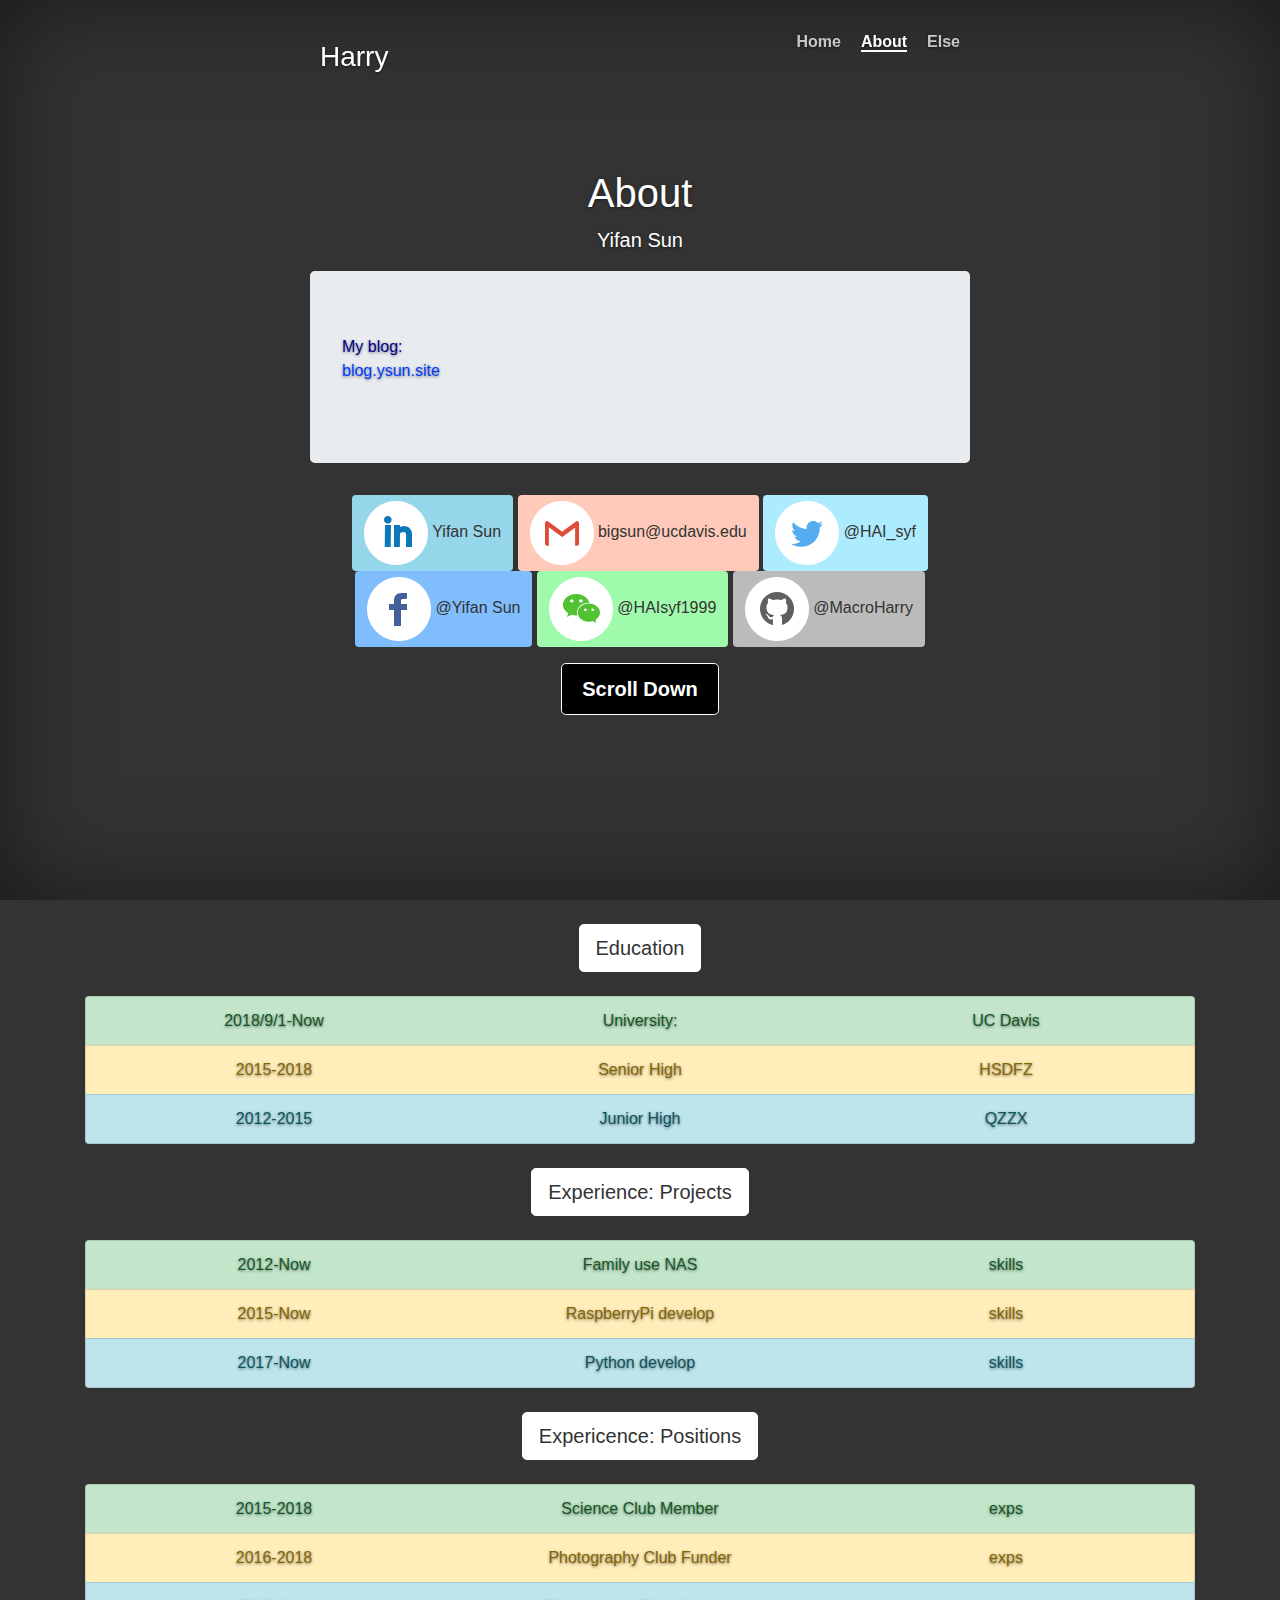
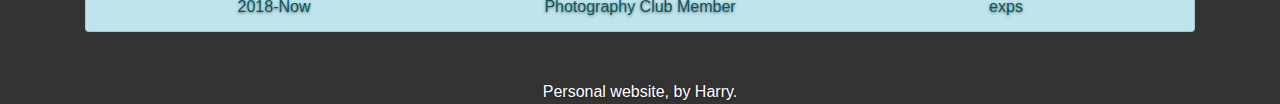
==== about.html @ bf185abb "Initial commit" ====
<!doctype html>
<html lang="en">
<head>
    <!-- Required meta tags -->
    <meta charset="utf-8">
    <meta name="viewport" content="width=device-width, initial-scale=1, shrink-to-fit=no">
    <!-- 上述2个meta标签*必须*放在最前面，任何其他内容都*必须*跟随其后！ -->
    <link rel="icon" href="/images/favicon.ico" type="image/x-icon"/>
    <link rel="shortcut icon" href="/images/favicon.ico" type="image/x-icon"/>
    <link rel="apple-touch-icon" href="/images/apple-touch-icon.png"/>
    <!-- Bootstrap-->
    <link rel="stylesheet" href="https://stackpath.bootstrapcdn.com/bootstrap/4.3.1/css/bootstrap.min.css" integrity="sha384-ggOyR0iXCbMQv3Xipma34MD+dH/1fQ784/j6cY/iJTQUOhcWr7x9JvoRxT2MZw1T" crossorigin="anonymous">
    
    <title>About</title>
    
     <!-- Custom styles for this template -->
    <link href="about.css" rel="stylesheet">
</head>
<body>
    <!--Start Body Here-->
    <div class="site-wrapper">
        <div class="site-wrapper-inner">
            <div class="cover-container">
                <div class="masthead clearfix">
                    <div class="inner">
                        <h3 class="masthead-brand">Harry</h3>
                        <nav>
                            <ul class="nav masthead-nav">
                                <li>
                                    <a href="index.html">Home</a>
                                </li>
                                <li class="active">
                                    <a href="about.html">About</a>
                                </li>
                                <li>
                                    <a href="else.html">Else</a>
                                </li>
                            </ul>
                        </nav>
                    </div>
                </div>
                <div class="inner cover">
                    <h1 class="cover-heading">About</h1>
                    <p class="lead">Yifan Sun</p>
                    <div class="jumbotron">
                        <p class="text-left bio">
                        My blog:<br>
                        <a href="http://blog.ysun.site" target="_blank">blog.ysun.site</a>
                        </p>
                    </div>
                    <p class="text-center">
                        <a href="https://www.linkedin.com/in/bigsun/" target="_blank" class="btn btn-contact btn-linkedin btn-default"><img src="images/64px/linkedin.png"> Yifan Sun</a>
                        <a href="mailto:bigsun@ucdavis.edu" target="_blank" class="btn btn-contact btn-gmail btn-default"><img src="images/64px/Gmail.png"> bigsun@ucdavis.edu</a>
                        <a href="https://twitter.com/HAI_syf" target="_blank" class="btn btn-contact btn-twitter btn-default"><img src="images/64px/Twitter%20-%E6%8E%A8%E7%89%B9.png"> @HAI_syf</a> 
                        <a href="https://www.facebook.com/profile.php?id=100029191653304" target="_blank" class="btn btn-contact btn-fb btn-default"><img src="images/64px/Facebook.png"> @Yifan Sun</a> 
                        <button class="btn btn-contact btn-wechat btn-default" data-toggle="modal" data-target="#wxqrcode"><img src="images/64px/tencent%20-%E8%85%BE%E8%AE%AF_wechat%20-%E5%BE%AE%E4%BF%A1.png"> @HAIsyf1999</button> 
                        <a href="https://github.com/MacroHarry" target="_blank" class="btn btn-contact btn-github btn-default"><img src="images/64px/GitHub.png"> @MacroHarry</a> 
                    </p>
                    <p class="lead">
                        <a href="javascript:void(0)" onclick="window.scrollTo(0, document.getElementById('content').offsetTop - window.innerHeight / 2);" class="btn btn-lg btn-sd btn-default">Scroll Down</a>
                    </p>
                </div>
            </div>
        </div>
    </div>
    <div class="container" id="content">
        <div class="row">
            <div class="col">
            <br>
            <div class="panel-group" id="accoradion">
                <div class="panel panel-default">
                    <div class="panel-heading">
                        <div class="panel-title">
                            <a href="#collapseOne" data-toggle="collapse" data-parent="#accoradion" class="btn btn-lg btn-default">Education</a>
                        </div>
                        <br>
                        <div id="collapseOne" class="panel-collapse collapse show">
                            <div class="panel-body">
                                <ul class="list-group">
                                    <li class="list-group-item list-group-item-success">
                                        <div class="row">
                                            <div class="col-sm-4">2018/9/1-Now</div>
                                            <div class="col-sm-4">University:</div>
                                            <div class="col-sm-4">UC Davis</div>
                                        </div>
                                    </li>

                                    <li class="list-group-item list-group-item-warning">
                                        <div class="row">
                                            <div class="col-sm-4">2015-2018</div>
                                            <div class="col-sm-4">Senior High</div>
                                            <div class="col-sm-4">HSDFZ</div>
                                        </div>
                                    </li>

                                    <li class="list-group-item list-group-item-info">
                                        <div class="row">
                                            <div class="col-sm-4">2012-2015</div>
                                            <div class="col-sm-4">Junior High</div>
                                            <div class="col-sm-4">QZZX</div>
                                        </div>
                                    </li>
                                </ul>
                            </div>
                        </div>
                    </div>
                    <br>
                    <div class="panel-heading">
                        <div class="panel-title">
                            <a href="#collapseTwo" data-toggle="collapse" data-parent="#accoradion" class="btn btn-lg btn-default">Experience: Projects</a>
                        </div>
                        <br>
                        <div id="collapseTwo" class="panel-collapse collapse show">
                            <div class="panel-body">
                                <ul class="list-group">
                                    <li class="list-group-item list-group-item-success">
                                        <div class="row">
                                            <div class="col-sm-4">2012-Now</div>
                                            <div class="col-sm-4">Family use NAS</div>
                                            <div class="col-sm-4">skills</div>
                                        </div>
                                    </li>

                                    <li class="list-group-item list-group-item-warning">
                                        <div class="row">
                                            <div class="col-sm-4">2015-Now</div>
                                            <div class="col-sm-4">RaspberryPi develop</div>
                                            <div class="col-sm-4">skills</div>
                                        </div>
                                    </li>

                                    <li class="list-group-item list-group-item-info">
                                        <div class="row">
                                            <div class="col-sm-4">2017-Now</div>
                                            <div class="col-sm-4">Python develop</div>
                                            <div class="col-sm-4">skills</div>
                                        </div>
                                    </li>
                                </ul>
                            </div>
                        </div>
                    </div>
                    <br>
                    <div class="panel-heading">
                        <div class="panel-title">
                            <a href="#collapseThree" data-toggle="collapse" data-parent="#accoradion" class="btn btn-lg btn-default">Expericence: Positions</a>
                        </div>
                        <br>
                        <div id="collapseThree" class="panel-collapse collapse show">
                            <div class="panel-body">
                                <ul class="list-group">
                                    <li class="list-group-item list-group-item-success">
                                        <div class="row">
                                            <div class="col-sm-4">2015-2018</div>
                                            <div class="col-sm-4">Science Club Member</div>
                                            <div class="col-sm-4">exps</div>
                                        </div>
                                    </li>

                                    <li class="list-group-item list-group-item-warning">
                                        <div class="row">
                                            <div class="col-sm-4">2016-2018</div>
                                            <div class="col-sm-4">Photography Club Funder</div>
                                            <div class="col-sm-4">exps</div>
                                        </div>
                                    </li>

                                    <li class="list-group-item list-group-item-info">
                                        <div class="row">
                                            <div class="col-sm-4">2018-Now</div>
                                            <div class="col-sm-4">Photography Club Member</div>
                                            <div class="col-sm-4">exps</div>
                                        </div>
                                    </li>
                                </ul>
                            </div>
                            <!--div class="panel-body">
                                <div id="divCarousel" class="carousel slide" data-ride="carousel">
                                    <ol class="carousel-indicators">
                                        <li data-target="#divCarousel" data-slide-to="0" class="active"></li>
                                        <li data-target="#divCarousel" data-slide-to="1"></li>
                                        <li data-target="#divCarousel" data-slide-to="2"></li>
                                    </ol>
                                    <div class="carousel-inner">
                                        <div class="item active">
                                            <img src="img/1.png" alt="" class="img-responsive img-rounded">
                                            <div class="carousel-caption">...</div>
                                        </div>

                                        <div class="item">
                                            <img src="img/1.png" alt="" class="img-responsive img-rounded">
                                            <div class="carousel-caption">...</div>
                                        </div>

                                        <div class="item">
                                            <img src="img/1.png" alt="" class="img-responsive img-rounded">
                                            <div class="carousel-caption">...</div>
                                        </div>
                                    </div>
                                    <a href="#divCarousel" class="left carousel-control" data-slide="prev">
                                        <span class="glyphicon glyphicon-chevron-left"></span>
                                    </a>
                                    <a href="#divCarousel" class="right carousel-control" data-slide="next">
                                        <span class="glyphicon glyphicon-chevron-right"></span>
                                    </a>
                                </div>
                            </div-->
                        </div>
                    </div>
                </div>
            </div>
        </div>
        </div>
        <br><br>
        <footer>
            <div class="text-center">
                <p>
                Personal website, by <a href="/about.html">Harry</a>.
                </p>
            </div>
        </footer>
        <!-------------------------------------------------------------->
        <div class="modal fade" id="wxqrcode" tabindex="-1" role="dialog" aria-labelledby="myModalLabel" aria-hidden="true">
            <div class="modal-dialog">
                <div class="modal-content">
                    <div class="modal-body">
                        <img src="images/wxqrcode.jpg" alt="QR code" style="width:100%;">
                    </div>
                    <div class="modal-footer">
                        <button type="button" class="btn btn-default" data-dismiss="modal">Close</button>
                    </div>
                </div>
            </div>
        </div>
        <!-------------------------------------------------------------->
    </div>
    <!--End Body Here-->
    <!-- BootStrap JavaScript -->
    <!-- jQuery first, then Popper.js, then Bootstrap JS -->
    <script src="https://code.jquery.com/jquery-3.3.1.slim.min.js" integrity="sha384-q8i/X+965DzO0rT7abK41JStQIAqVgRVzpbzo5smXKp4YfRvH+8abtTE1Pi6jizo" crossorigin="anonymous"></script>
    <script src="https://cdnjs.cloudflare.com/ajax/libs/popper.js/1.14.7/umd/popper.min.js" integrity="sha384-UO2eT0CpHqdSJQ6hJty5KVphtPhzWj9WO1clHTMGa3JDZwrnQq4sF86dIHNDz0W1" crossorigin="anonymous"></script>
    <script src="https://stackpath.bootstrapcdn.com/bootstrap/4.3.1/js/bootstrap.min.js" integrity="sha384-JjSmVgyd0p3pXB1rRibZUAYoIIy6OrQ6VrjIEaFf/nJGzIxFDsf4x0xIM+B07jRM" crossorigin="anonymous"></script>
</body>
</html>
---- about.css ----
/*
 * Globals
 */

/* Links */
a,
a:focus,
a:hover {
  color: #fff;
}

/* Custom default button */
.btn-default,
.btn-default:hover,
.btn-default:focus {
  color: #333;
  text-shadow: none; /* Prevent inheritance from `body` */
  background-color: #fff;
  border: 1px solid #fff;
}

.btn-contact,
.btn-contact:hover,
.btn-contact:focus {
    border: 0px !important; 
}
.btn-gmail {
    background-color: rgb(255, 202, 186) !important;
}
.btn-linkedin {
    background-color: rgb(150, 214, 234) !important;
}
.btn-twitter {
    background-color: rgb(173, 236, 255) !important;
}
.btn-fb {
    background-color: rgb(127, 189, 252) !important;
}
.btn-wechat {
    background-color: rgb(160, 250, 171) !important;
}
.btn-github {
    background-color: rgba(255, 255, 255, 0.67) !important;
}
.btn-sd{
    background-color: black !important;
    color: white !important;
}

/*
 * Base structure
 */

html,
body {
  height: 100%;
  background-color: #333;
}
body {
  color: #fff;
  text-align: center;
  text-shadow: 0 1px 3px rgba(0,0,0,.5);
}

/*
 * Extra markup and styles for table-esque vertical and horizontal centering */
.site-wrapper {
  display: table;
  width: 100%;
  height: 100%; /* For at least Firefox */
  min-height: 100%;
  -webkit-box-shadow: inset 0 0 100px rgba(0,0,0,.5);
          box-shadow: inset 0 0 100px rgba(0,0,0,.5);
}
.site-wrapper-inner {
  display: table-cell;
  vertical-align: top;
}
.cover-container {
  margin-right: auto;
  margin-left: auto;
}

/* Padding for spacing */
.inner {
  padding: 30px;
}


/*
 * Header
 */
.masthead-brand {
  margin-top: 10px;
  margin-bottom: 10px;
}
.masthead-nav > li {
  display: inline-block;
}
.masthead-nav > li + li {
  margin-left: 20px;
}
.masthead-nav > li > a {
  padding-right: 0;
  padding-left: 0;
  font-size: 16px;
  font-weight: bold;
  color: #fff; /* IE8 proofing */
  color: rgba(255,255,255,.75);
  border-bottom: 2px solid transparent;
}
.masthead-nav > li > a:hover,
.masthead-nav > li > a:focus {
  background-color: transparent;
  border-bottom-color: #a9a9a9;
  border-bottom-color: rgba(255,255,255,.25);
}
.masthead-nav > .active > a,
.masthead-nav > .active > a:hover,
.masthead-nav > .active > a:focus {
  color: #fff;
  border-bottom-color: #fff;
}

@media (min-width: 768px) {
  .masthead-brand {
    float: left;
  }
  .masthead-nav {
    float: right;
  }
}


/*
 * Cover
 */
.cover {
  padding: 0 20px;
}
.cover .btn-lg {
  padding: 10px 20px;
  font-weight: bold;
}


/*
 * Footer
 */
.mastfoot {
  color: #999; /* IE8 proofing */
  color: rgba(255,255,255,.5);
}


/*
 * Bio
 */
.bio {
    color: darkblue;
    font-size: 40;
}
.bio > a {
    color:rgb(0, 59, 255);
}

/*
 * Affix and center
 */
@media (min-width: 768px) {
  /* Pull out the header and footer */
  .masthead {
    position: fixed;
    top: 0;
  }
  .mastfoot {
    position: fixed;
    bottom: 0;
  }
  /* Start the vertical centering */
  .site-wrapper-inner {
    vertical-align: middle;
  }
  /* Handle the widths */
  .masthead,
  .mastfoot,
  .cover-container {
    width: 100%; /* Must be percentage or pixels for horizontal alignment */
  }
}
@media (min-width: 992px) {
  .masthead,
  .mastfoot,
  .cover-container {
    width: 700px;
  }
}
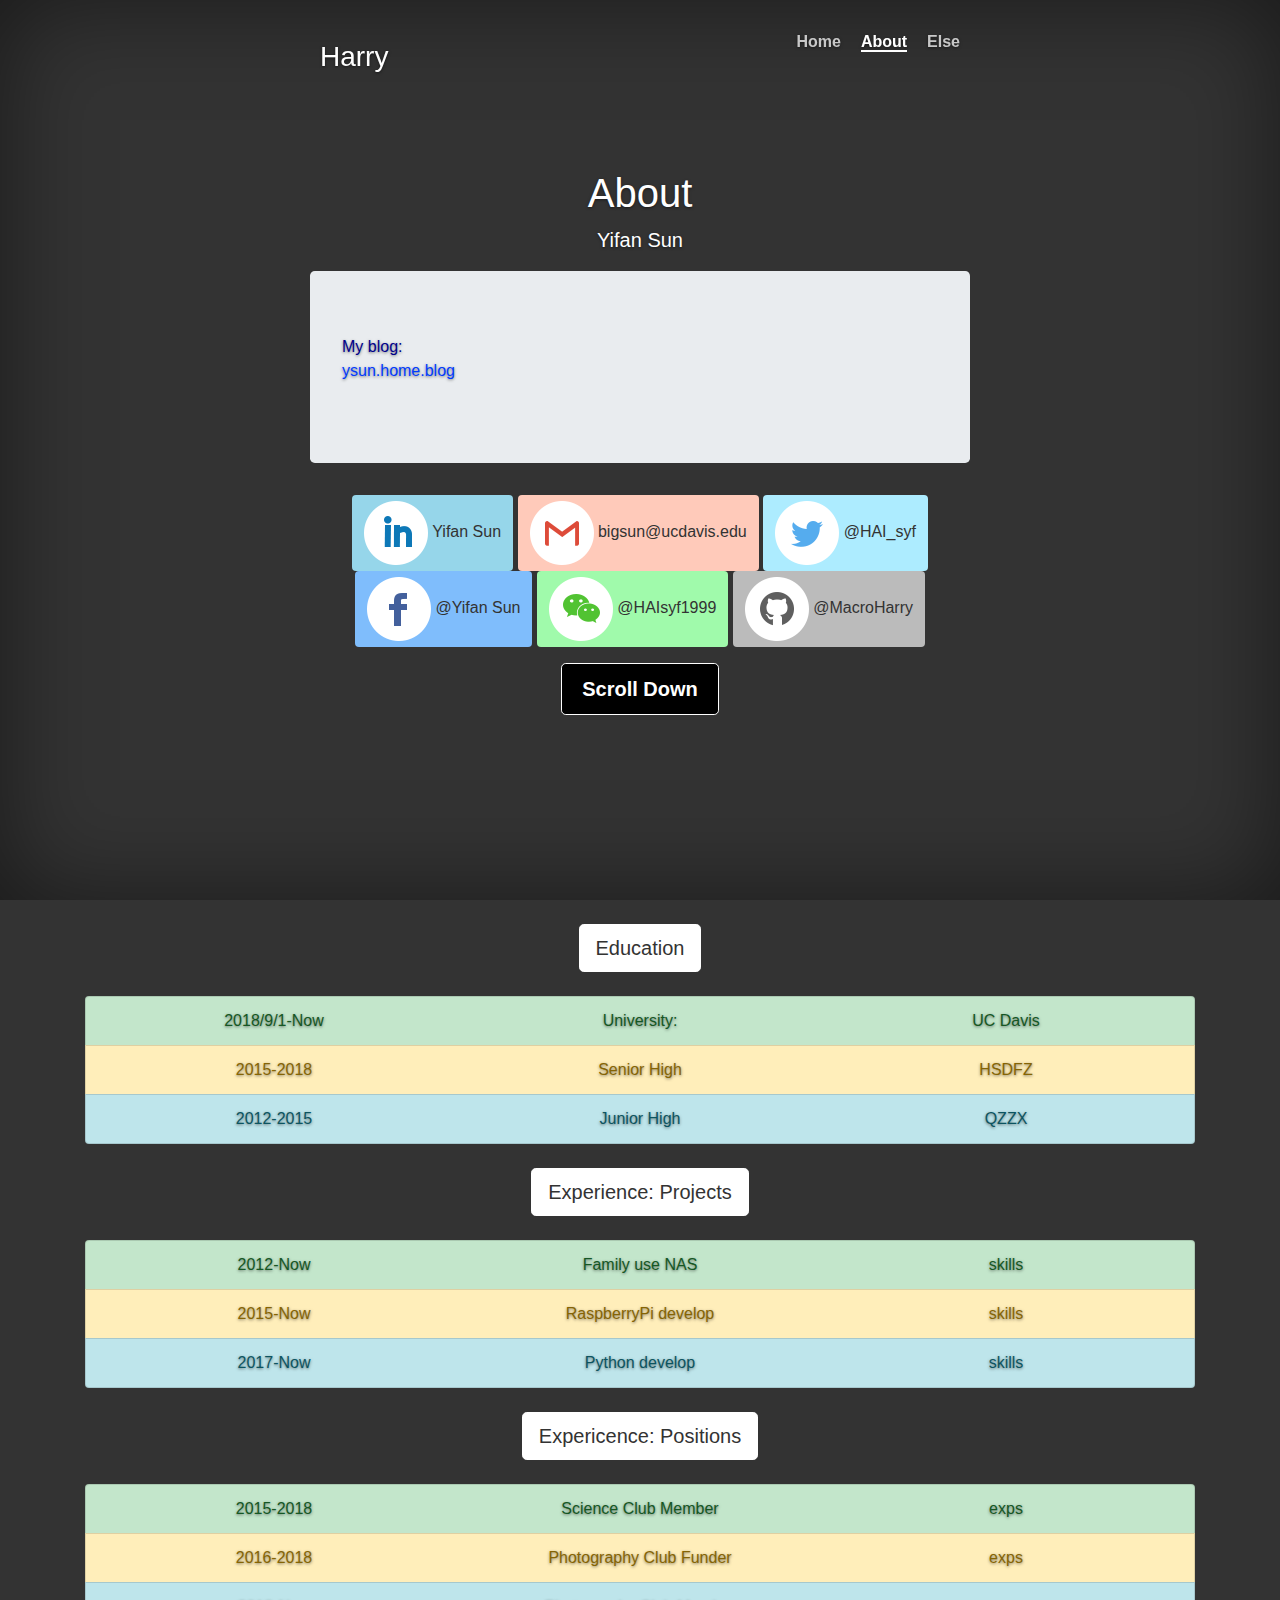
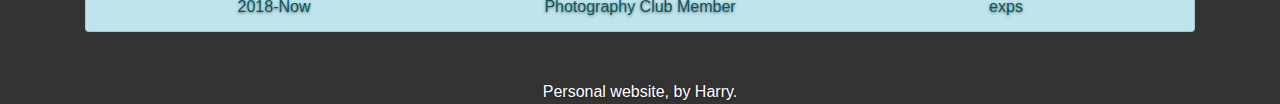
==== commit aa16227e: "update url" ====
--- a/about.html
+++ b/about.html
@@ -45,7 +45,7 @@
                     <div class="jumbotron">
                         <p class="text-left bio">
                         My blog:<br>
-                        <a href="http://blog.ysun.site" target="_blank">blog.ysun.site</a>
+                        <a href="https://ysun.home.blog/" target="_blank">ysun.home.blog</a>
                         </p>
                     </div>
                     <p class="text-center">
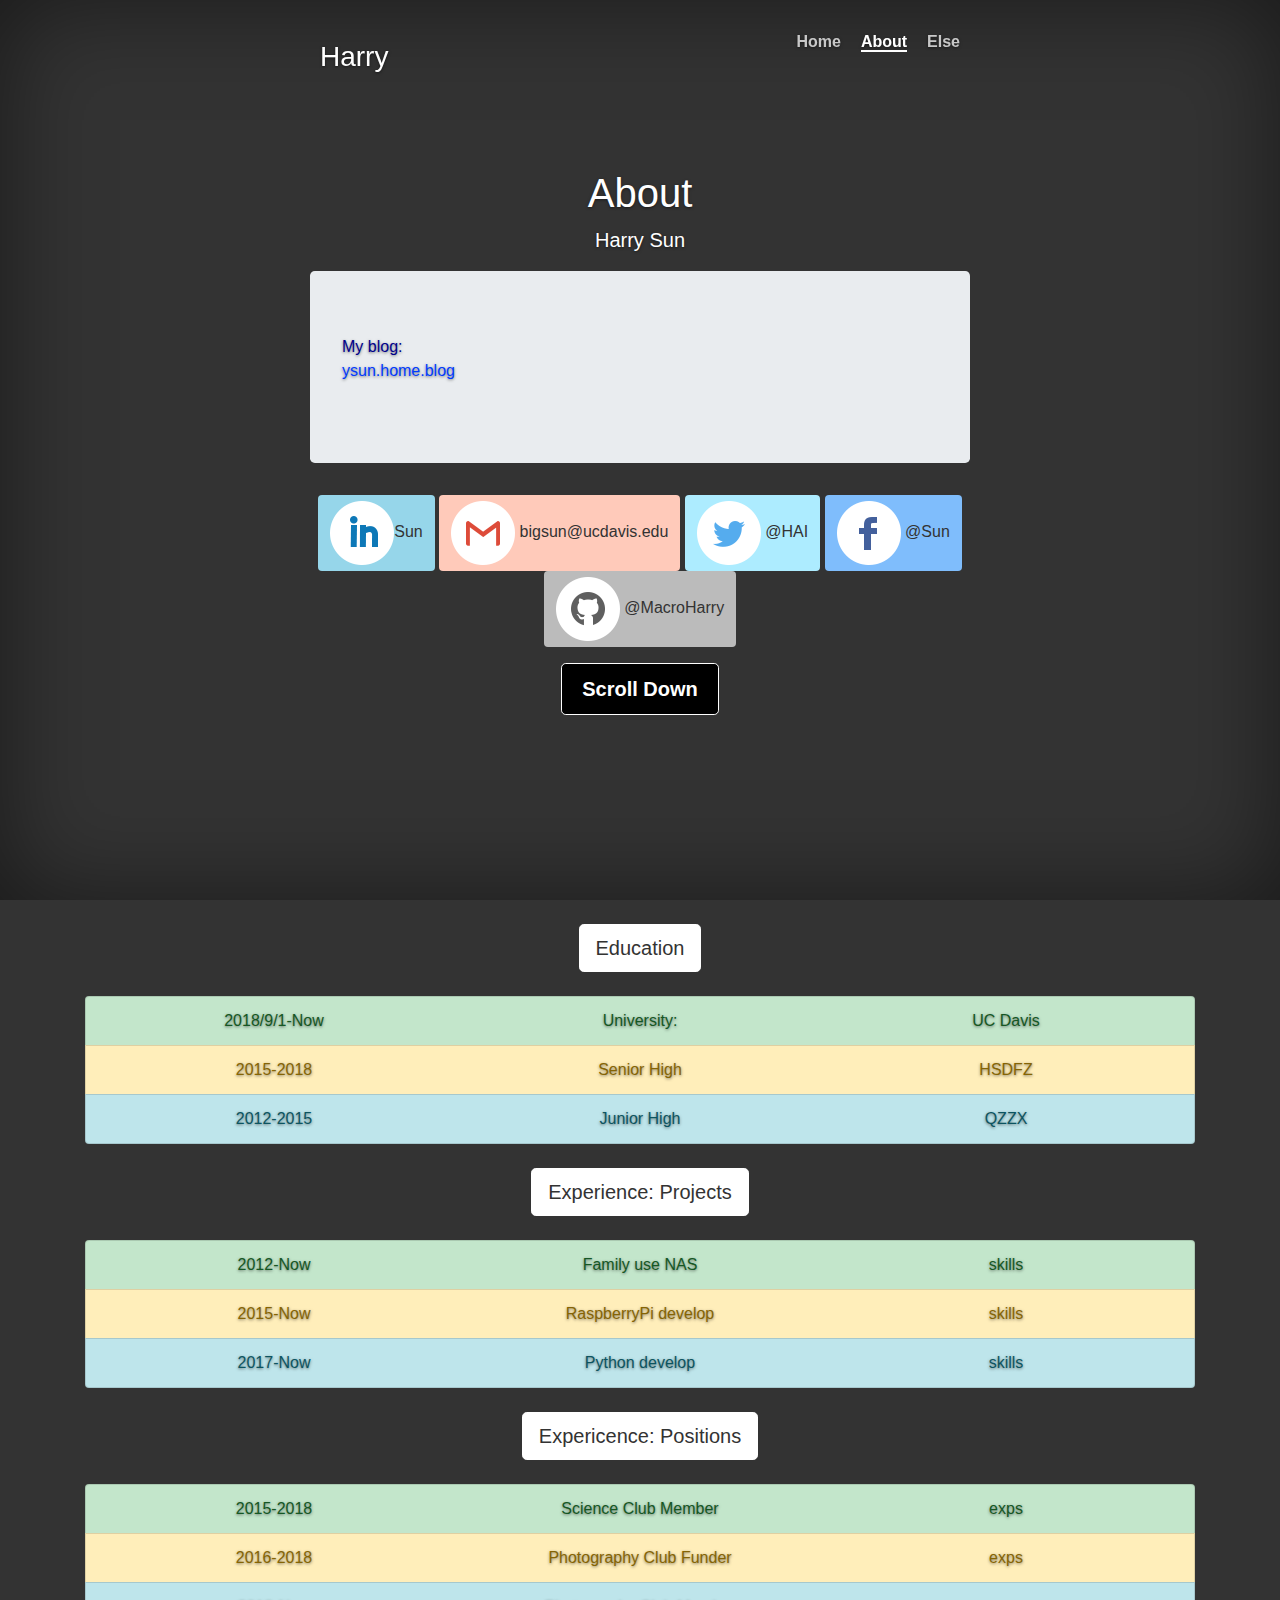
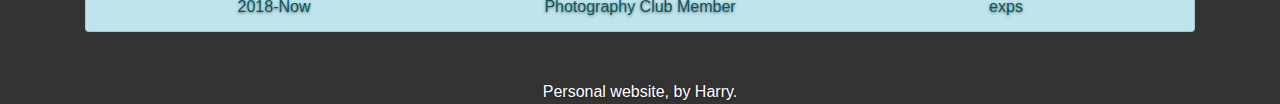
==== commit 9f328f9b: "Update about.html" ====
--- a/about.html
+++ b/about.html
@@ -41,7 +41,7 @@
                 </div>
                 <div class="inner cover">
                     <h1 class="cover-heading">About</h1>
-                    <p class="lead">Yifan Sun</p>
+                    <p class="lead">Harry Sun</p>
                     <div class="jumbotron">
                         <p class="text-left bio">
                         My blog:<br>
@@ -49,11 +49,10 @@
                         </p>
                     </div>
                     <p class="text-center">
-                        <a href="https://www.linkedin.com/in/bigsun/" target="_blank" class="btn btn-contact btn-linkedin btn-default"><img src="images/64px/linkedin.png"> Yifan Sun</a>
+                        <a href="https://www.linkedin.com/in/bigsun/" target="_blank" class="btn btn-contact btn-linkedin btn-default"><img src="images/64px/linkedin.png">Sun</a>
                         <a href="mailto:bigsun@ucdavis.edu" target="_blank" class="btn btn-contact btn-gmail btn-default"><img src="images/64px/Gmail.png"> bigsun@ucdavis.edu</a>
-                        <a href="https://twitter.com/HAI_syf" target="_blank" class="btn btn-contact btn-twitter btn-default"><img src="images/64px/Twitter%20-%E6%8E%A8%E7%89%B9.png"> @HAI_syf</a> 
-                        <a href="https://www.facebook.com/profile.php?id=100029191653304" target="_blank" class="btn btn-contact btn-fb btn-default"><img src="images/64px/Facebook.png"> @Yifan Sun</a> 
-                        <button class="btn btn-contact btn-wechat btn-default" data-toggle="modal" data-target="#wxqrcode"><img src="images/64px/tencent%20-%E8%85%BE%E8%AE%AF_wechat%20-%E5%BE%AE%E4%BF%A1.png"> @HAIsyf1999</button> 
+                        <a href="https://twitter.com/HAI_syf" target="_blank" class="btn btn-contact btn-twitter btn-default"><img src="images/64px/Twitter%20-%E6%8E%A8%E7%89%B9.png"> @HAI</a> 
+                        <a href="https://www.facebook.com/profile.php?id=100029191653304" target="_blank" class="btn btn-contact btn-fb btn-default"><img src="images/64px/Facebook.png"> @Sun</a> 
                         <a href="https://github.com/MacroHarry" target="_blank" class="btn btn-contact btn-github btn-default"><img src="images/64px/GitHub.png"> @MacroHarry</a> 
                     </p>
                     <p class="lead">
